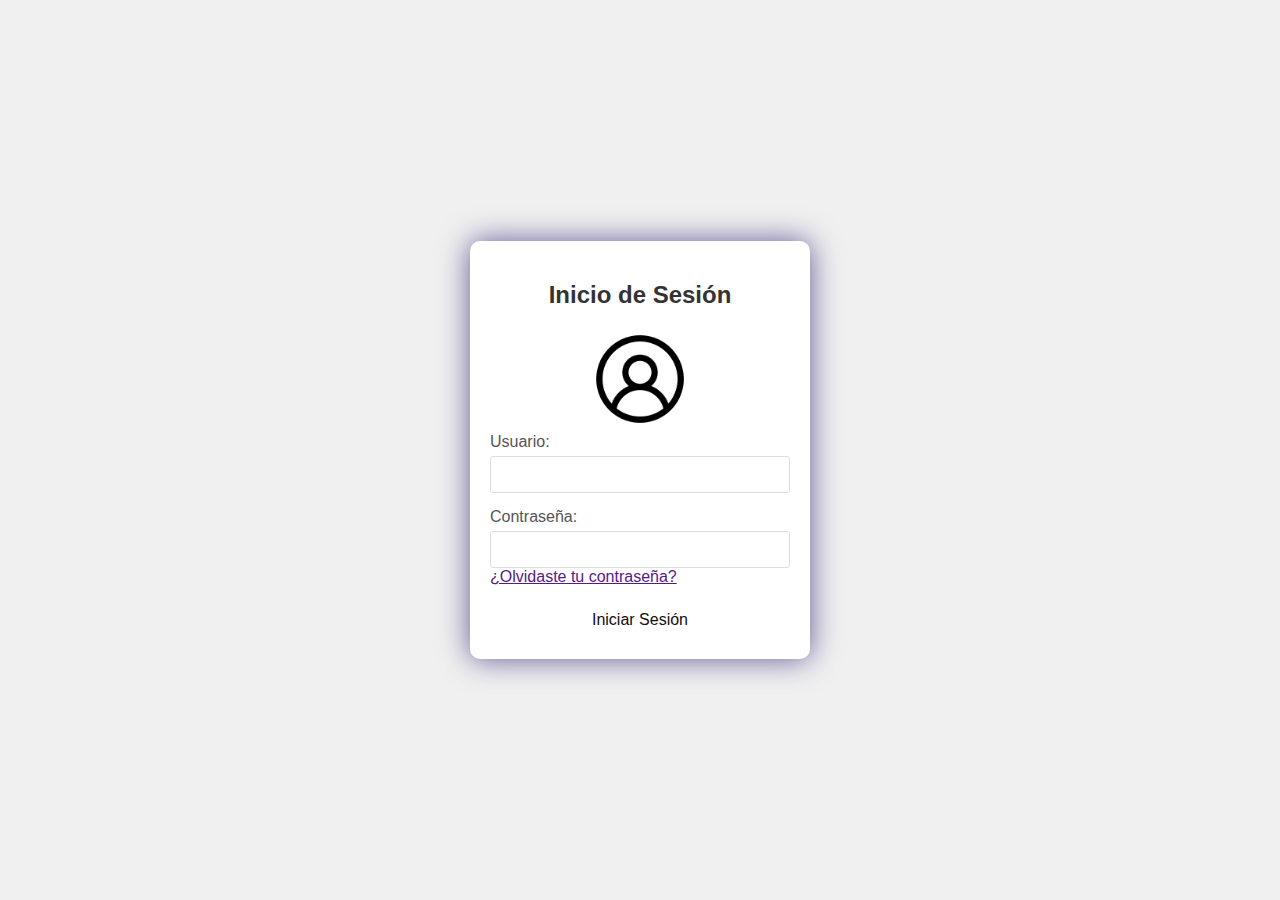
==== index.html @ 8b669ad6 "Archivos base agregados" ====
<!DOCTYPE html>
<html lang="en">
<head>
    <meta charset="UTF-8">
    <meta name="viewport" content="width=device-width, initial-scale=1.0">
    <link rel="stylesheet" href="style.css">
    <title>XXXXX</title>
</head>
<body>
    <div class="login-container">
        <h2>Inicio de Sesión</h2>
        <form action="/login" method="post">
            <div class="input-group">
                <img src="avatar.png" alt="">
                <label for="username">Usuario:</label>
                <input type="text" id="username" name="username" required>
            </div>
            <div class="input-group">
                <label for="password">Contraseña:</label>
                <input type="password" id="password" name="password" required>
                <a href="">¿Olvidaste tu contraseña?</a>
            </div>
            <button type="submit">Iniciar Sesión</button>
        </form>
    </div>
    
</body>
</html>
---- style.css ----
body {
    font-family: Arial, sans-serif;
    background-color: #f0f0f0;
    display: flex;
    justify-content: center;
    align-items: center;
    height: 100vh;
    margin: 0;
}
img{
    border-radius: 50%;
    width: 100px;
    margin-left: 100px;
}

.login-container {
    background-color: #fff;
    padding: 20px;
    border-radius: 10px;
    box-shadow: 0 0 30px rgb(98, 89, 148);
    width: 300px;
    text-align: center;
}

.login-container h2 {
    margin-bottom: 20px;
    color: #333;
}

.input-group {
    margin-bottom: 15px;
    text-align: left;
}

.input-group label {
    display: block;
    margin-bottom: 5px;
    color: #555;
}

.input-group input {
    width: 100%;
    padding: 10px;
    border: 1px solid #ddd;
    border-radius: 3px;
    box-sizing: border-box;
}

button {
    background-color: #ffffff;
    color: rgb(17, 13, 13);
    border: none;
    padding: 10px;
    width: 100%;
    border-radius: 3px;
    cursor: pointer;
    font-size: 16px;
}

button:hover {
    background-color: #383b3a;
    color: white;
}
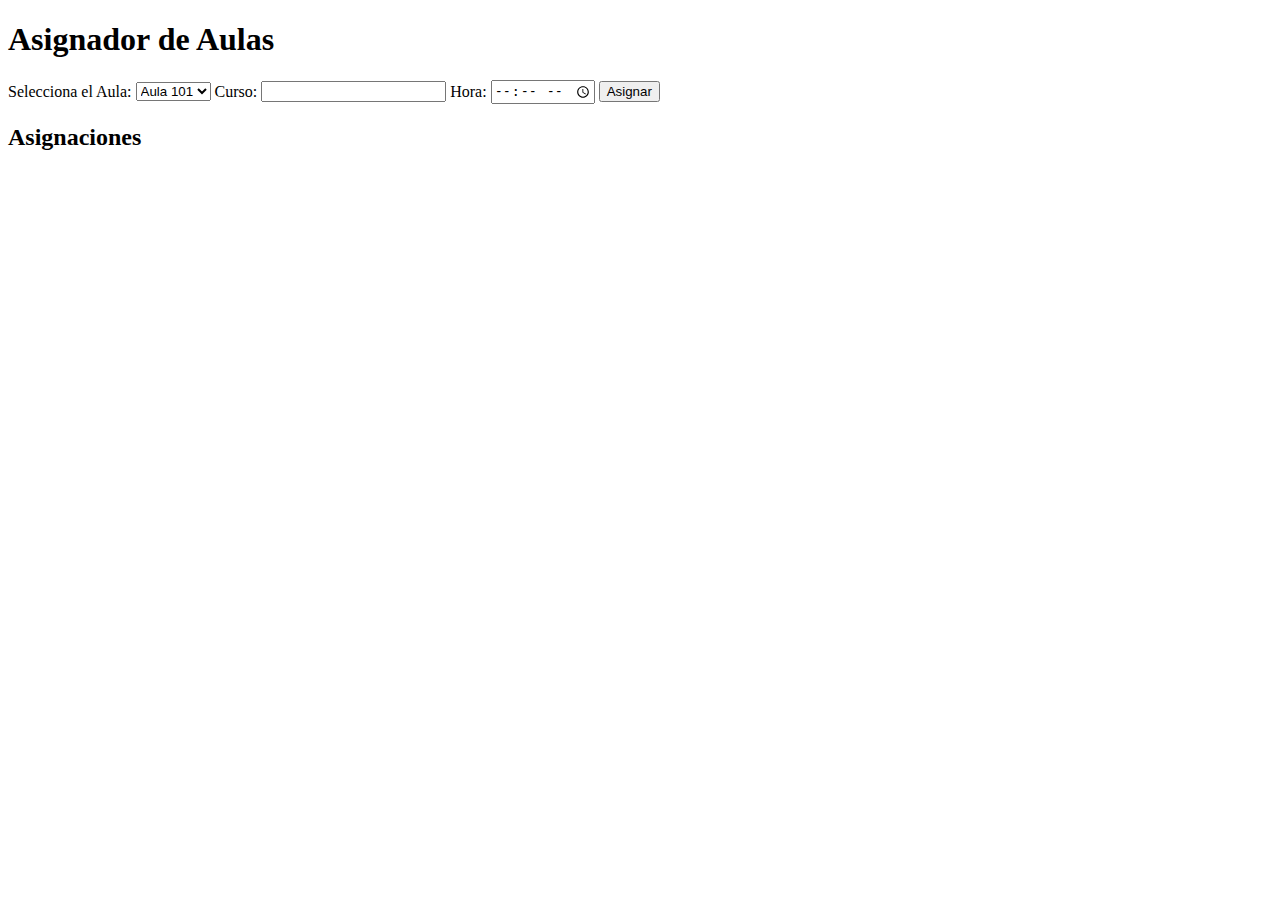
==== commit 32b61e72: "Carpetas con archivos separados, CSS, JS, y modificación de nombres de archivos css, creación del in" ====
--- a/index.html
+++ b/index.html
@@ -1,28 +1,40 @@
 <!DOCTYPE html>
-<html lang="en">
+<html lang="es">
 <head>
-    <meta charset="UTF-8">
-    <meta name="viewport" content="width=device-width, initial-scale=1.0">
-    <link rel="stylesheet" href="style.css">
-    <title>XXXXX</title>
+  <meta charset="UTF-8">
+  <meta name="viewport" content="width=device-width, initial-scale=1.0">
+  <title>Asignador de Aulas</title>
+  <link rel="stylesheet" href="css/styles.css">
 </head>
 <body>
-    <div class="login-container">
-        <h2>Inicio de Sesión</h2>
-        <form action="/login" method="post">
-            <div class="input-group">
-                <img src="avatar.png" alt="">
-                <label for="username">Usuario:</label>
-                <input type="text" id="username" name="username" required>
-            </div>
-            <div class="input-group">
-                <label for="password">Contraseña:</label>
-                <input type="password" id="password" name="password" required>
-                <a href="">¿Olvidaste tu contraseña?</a>
-            </div>
-            <button type="submit">Iniciar Sesión</button>
+    <header>
+        <h1>Asignador de Aulas</h1>
+    </header>
+
+    <main>
+        <form id="assignment-form">
+            <label for="room">Selecciona el Aula:</label>
+            <select id="room" name="room">
+        <!-- Opciones se llenarán dinámicamente -->
+            </select>
+
+            <label for="course">Curso:</label>
+            <input type="text" id="course" name="course" required>
+
+            <label for="time">Hora:</label>
+            <input type="time" id="time" name="time" required>
+
+            <button type="submit">Asignar</button>
         </form>
-    </div>
-    
+
+        <section id="assignments">
+            <h2>Asignaciones</h2>
+            <ul id="assignment-list">
+            <!-- Lista de asignaciones -->
+            </ul>
+        </section>
+    </main>
+
+<script src="js/main.js"></script>
 </body>
-</html>+</html>
